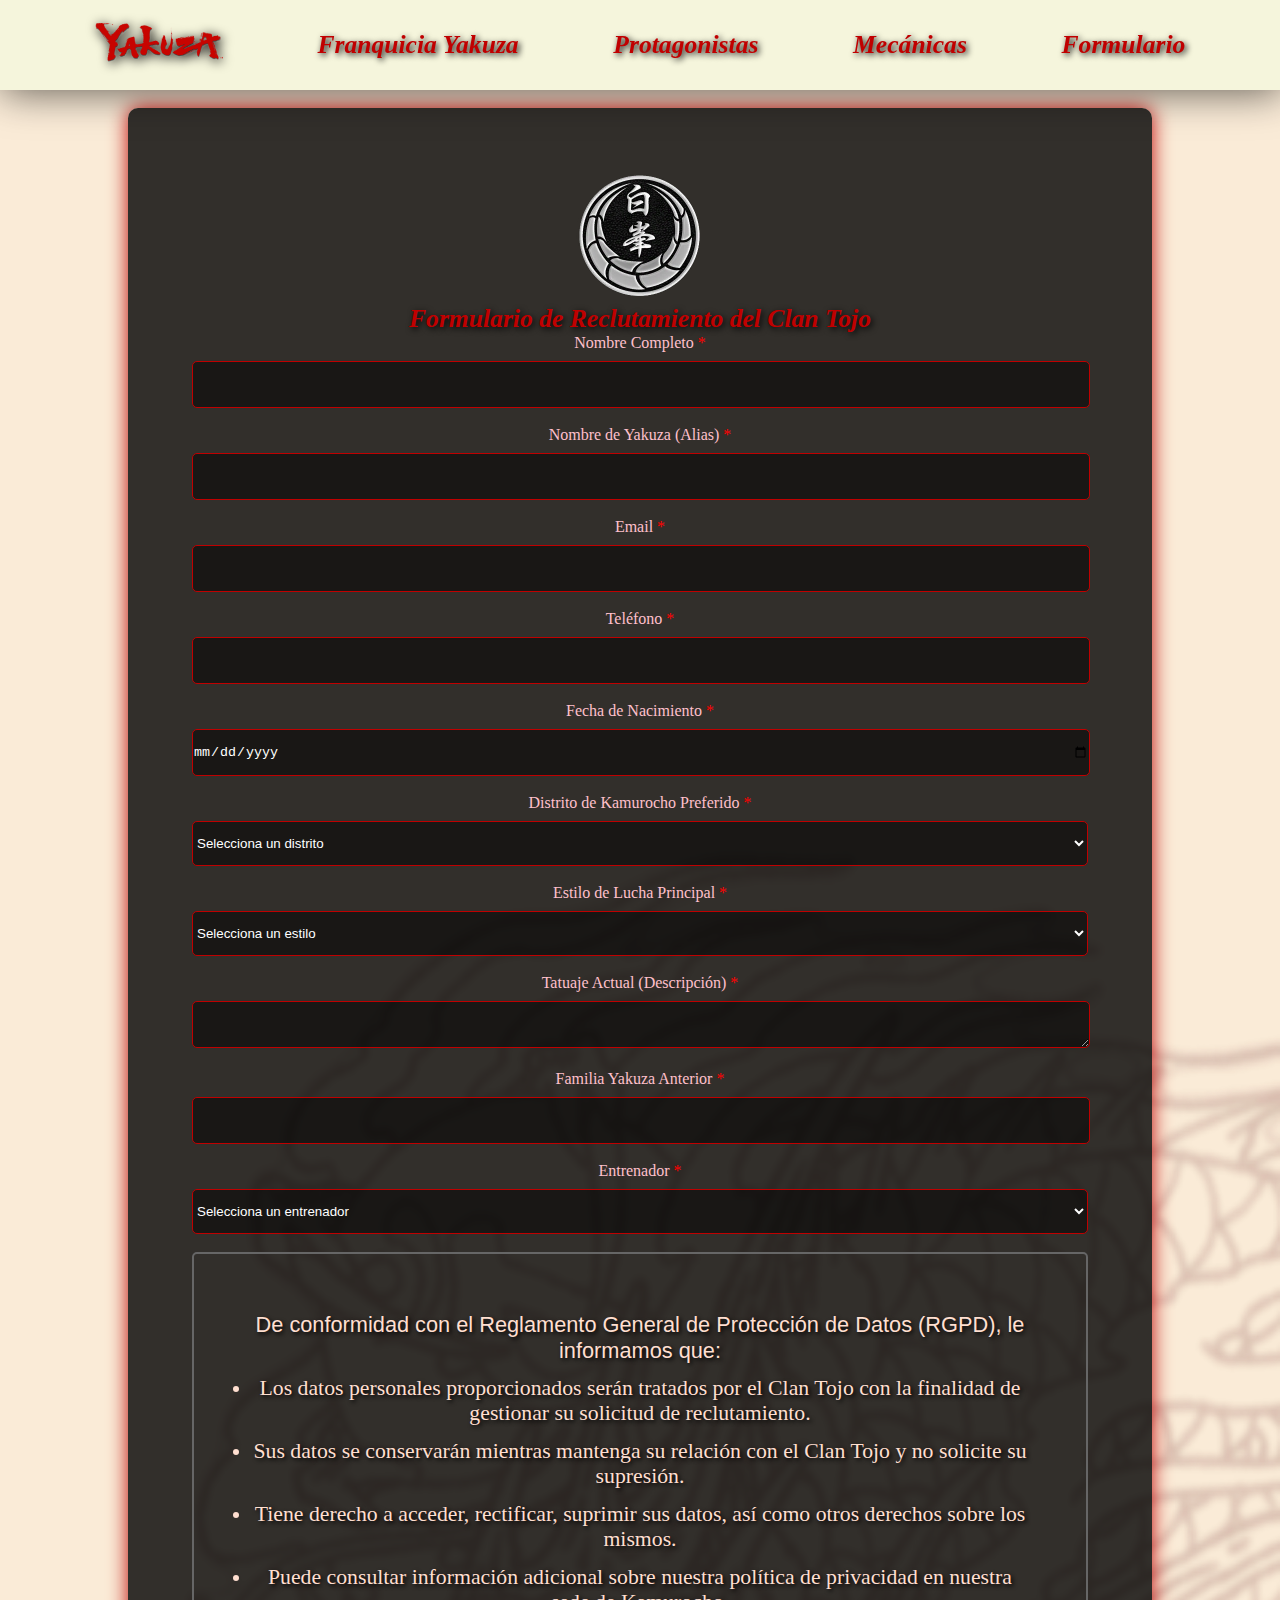
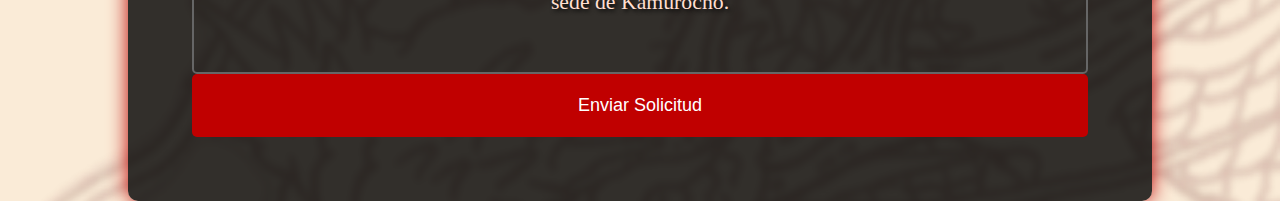
==== formularios.html @ 164cf71b "Tercera version" ====
<!DOCTYPE html>
<html lang="es">

<head>
    <meta charset="UTF-8">
    <meta name="viewport" content="width=device-width, initial-scale=1.0">
    <title>Franquicia Yakuza</title>
    <link rel="icon" href="images/kiryu.png" type="image/png">
    <link rel="stylesheet" href="styles/styles_formularios.css">
</head>

<body>

    <nav>
        <section class="paginas">
            <a href="index.html"><img src="images/yakuza.png" id="title" alt="Logo de Yakuza"></a>
        </section>
        <section class="paginas">
            <h1><a href="franquicia.html">Franquicia Yakuza</a></h1>
        </section>
        <section class="paginas">
            <h1><a href="protas.html">Protagonistas</a></h1>
        </section>
        <section class="paginas">
            <h1><a href="mecanicas.html">Mecánicas</a></h1>
        </section>
        <section class="paginas">
            <h1><a href="formularios.html">Formulario</a></h1>
        </section>
    </nav>

    <main id="principio">

        <article class="container">

            <img src="images/tojo.webp" alt="">
    
            <h1>Formulario de Reclutamiento del Clan Tojo</h1>
            <form id="tojoForm">
                <section class="form-group">
                    <label>Nombre Completo <span class="required">*</span></label>
                    <input type="text" name="nombreCompleto" required>
                </section>
    
                <section class="form-group">
                    <label>Nombre de Yakuza (Alias) <span class="required">*</span></label>
                    <input type="text" name="nombreYakuza" required>
                </section>
    
                <section class="form-group">
                    <label>Email <span class="required">*</span></label>
                    <input type="email" name="email" required>
                </section>
    
                <section class="form-group">
                    <label>Teléfono <span class="required">*</span></label>
                    <input type="tel" name="telefono" pattern="[0-9]{9}" required>
                </section>
    
                <section class="form-group">
                    <label>Fecha de Nacimiento <span class="required">*</span></label>
                    <input type="date" name="fechaNacimiento" required>
                </section>
    
                <section class="form-group">
                    <label>Distrito de Kamurocho Preferido <span class="required">*</span></label>
                    <select name="district" required>
                        <option value="">Selecciona un distrito</option>
                        <option value="theater">Theater Square</option>
                        <option value="champion">Champion District</option>
                        <option value="tenkaichi">Tenkaichi Street</option>
                        <option value="pink">Pink Street</option>
                    </select>
                </section>
    
                <section class="form-group">
                    <label>Estilo de Lucha Principal <span class="required">*</span></label>
                    <select name="estilo" required>
                        <option value="">Selecciona un estilo</option>
                        <option value="dragon">Dragon Style</option>
                        <option value="beast">Beast Style</option>
                        <option value="rush">Rush Style</option>
                        <option value="brawler">Brawler Style</option>
                    </select>
                </section>
    
                <section class="form-group">
                    <label>Tatuaje Actual (Descripción) <span class="required">*</span></label>
                    <textarea name="tattoo" required></textarea>
                </section>
    
                <section class="form-group">
                    <label>Familia Yakuza Anterior <span class="required">*</span></label></label>
                    <input type="text" name="anteriorFamilia" required>
                </section>
    
                <section class="form-group">
                    <label>Entrenador <span class="required">*</span></label>
                    <select name="entrenador" required>
                        <option value="">Selecciona un entrenador</option>
                        <option value="komaki">Komaki</option>
                        <option value="saigo">Saigo</option>
                        <option value="nair">Nair</option>
                        <option value="kamoji">Kamoji</option>
                    </select>
                </section>
    
                <section class="privacidad">
                    <p>De conformidad con el Reglamento General de Protección de Datos (RGPD), le informamos que:</p>
                    <ul>
                        <li>Los datos personales proporcionados serán tratados por el Clan Tojo con la finalidad de gestionar su solicitud de reclutamiento.</li>
                        <li>Sus datos se conservarán mientras mantenga su relación con el Clan Tojo y no solicite su supresión.</li>
                        <li>Tiene derecho a acceder, rectificar, suprimir sus datos, así como otros derechos sobre los mismos.</li>
                        <li>Puede consultar información adicional sobre nuestra política de privacidad en nuestra sede de Kamurocho.</li>
                    </ul>
                </section>
    
                <button type="submit">Enviar Solicitud</button>
            </form>
        </article>
        
    </main>

</body>

</html>
---- styles/styles_formularios.css ----
* {
    padding: 0;
    margin: 0;
}


#title {
    width: 10vw;
    height: auto;
    filter:drop-shadow(2px 2px 6px black);
}

:root{
    --color-burdeo: rgb(192, 0, 0)
}

a{
    color: unset;
    text-decoration: none;
}


h1{
    font-size: 2vw;
}

h1,h2,.enlace, h3{
    text-shadow: 2px 2px 6px black;
    color: var(--color-burdeo);
    font-style: oblique;
}


nav {
    display: flex;
    justify-content: space-evenly;
    align-items: center;
    height: 10vh;
    background-color: beige;
    width: 100%;
    filter: drop-shadow(
        2px 2px 20px rgba(0, 0, 0, 0.621)
    );
}

.paginas:hover{
    filter: brightness(0.5) contrast(1.2);
}

main{
    background-image: url(../images/dragon2.png);
    background-size: 200% 200%;
    animation: desplazado 15s ease infinite;
    background-color: antiquewhite;
}

@keyframes desplazado {
    0% {
        background-position: 0% 50%;
    }
    50% {
        background-position: 100% 50%;
    }
    100% {
        background-position: 0% 50%;
    }
}

main {
    display: flex;
    justify-content: space-evenly;
    flex-direction: column;
    align-items: center;
    text-align: center;
    height: auto;
}

/************/

img{
    width: 10vw;
    height: auto;
}

.container {
    margin-top: 2vh;
    width: 70vw;
    background: rgba(0, 0, 0, 0.8);
    padding: 5vw;
    border-radius: 10px;
    box-shadow: 0 0 20px var(--color-burdeo);
}

.form-group {
    margin-bottom: 2vh;
}

label {
    display: block;
    margin-bottom: 1vh;
    color: pink;
}

input, select, textarea, button {
    width: 100%;
    max-width: 100%;
    max-height: 40vh;
    height: 5vh;
    border: 1px solid var(--color-burdeo);
    background: rgba(0, 0, 0, 0.5);
    color: white;
    border-radius: 5px;
}

.required {
    color: red;
}

button {
    background: var(--color-burdeo);
    color: white;
    border: none;
    height: 7vh;
    font-size: 18px;
    border-radius: 5px;
    cursor: pointer;
    width: 100%;
    transition: all 0.3s ease;
}

button:hover {
    filter: brightness(0.8);
}

.privacidad {
    padding: 5%;
    border: 0.2vw solid #666;
    border-radius: 5px;
}
/**********/

p{
    font-family: Arial, sans-serif;
}

li, p {
    margin: 1vw;
    color: #ffdfd0;
    font-size: 1.7vw;
    text-shadow: 2px 2px 4px black;
}

h2{
    font-size: 4vw;
}

h3{
    font-size: 2vw;
}

@media (max-width: 768px) {
    #title {
        width: 30vw; /* Aumentar el ancho en pantallas más pequeñas */
    }

    nav {
        flex-direction: column; /* Cambiar a columna en pantallas pequeñas */
        height: auto;
        overflow: hidden;
    }

    h3{
        font-size: 3.5vw;
    }

    h1{
        font-size: 3vw;
    }

    li, p {
        font-size: 3vw;
    }

    footer{
        height: 20vh;
    }
}
@media (max-width: 480px) {

    h1{
        font-size: 4vw;
    }
}
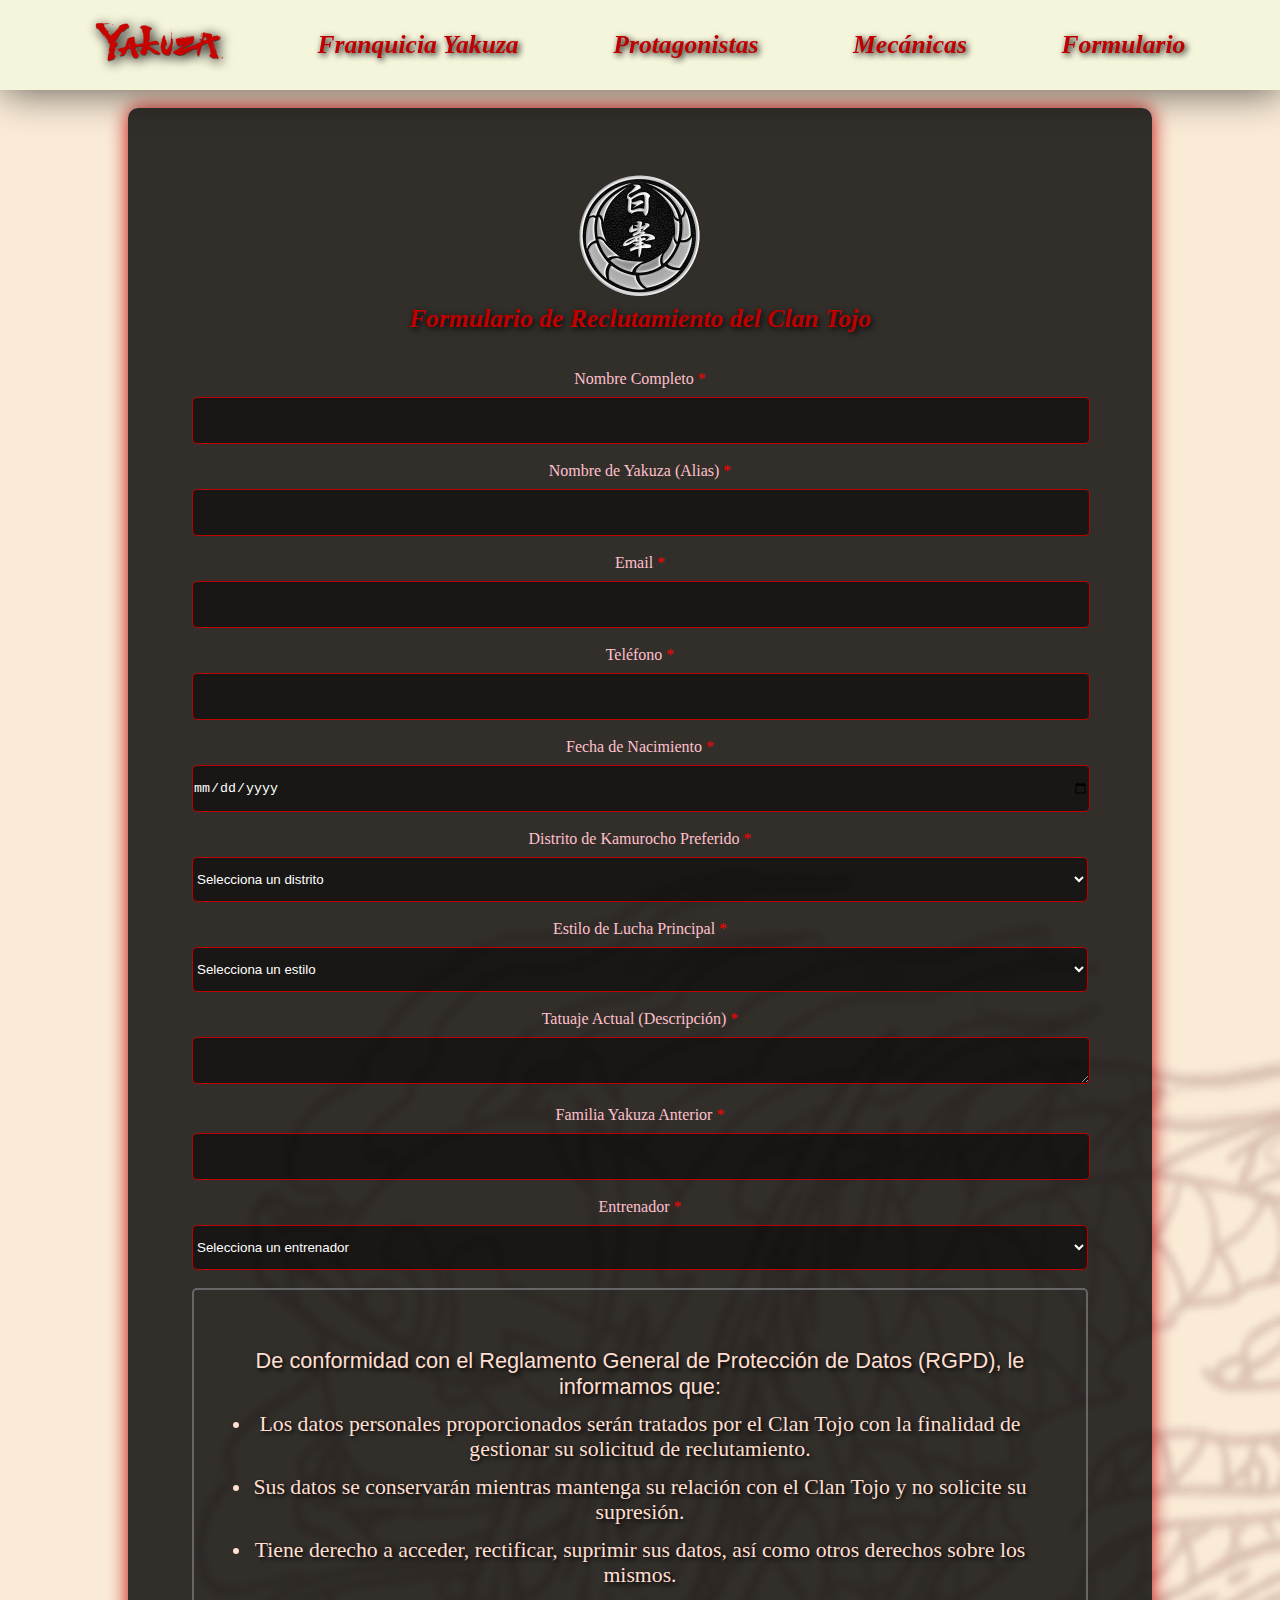
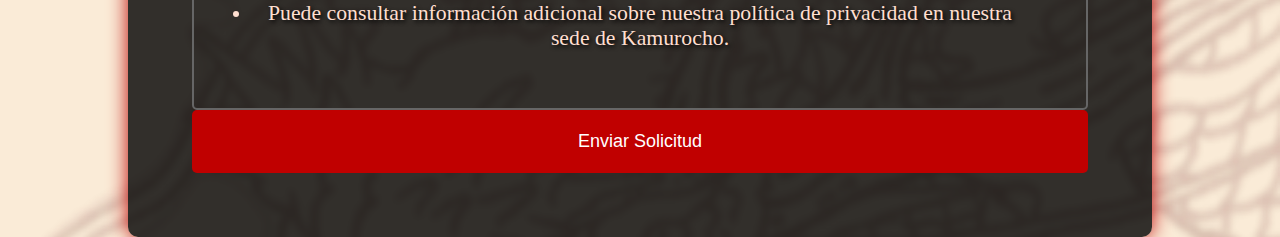
==== commit 137c88e1: "v4" ====
--- a/formularios.html
+++ b/formularios.html
@@ -39,7 +39,7 @@
             <form id="tojoForm">
                 <section class="form-group">
                     <label>Nombre Completo <span class="required">*</span></label>
-                    <input type="text" name="nombreCompleto" required>
+                    <input type="text" name="nombreCompleto" pattern="([A-ZÁÉÍÓÚÑ][a-záéíóúñÑ]+(\s(de|la|el|y)\s[A-ZÁÉÍÓÚÑ][a-záéíóúñÑ]+)*|\s*[A-ZÁÉÍÓÚÑ][a-záéíóúñÑ]+(\s[A-ZÁÉÍÓÚÑ][a-záéíóúñÑ]+)*)+" required>
                 </section>
     
                 <section class="form-group">
@@ -54,7 +54,7 @@
     
                 <section class="form-group">
                     <label>Teléfono <span class="required">*</span></label>
-                    <input type="tel" name="telefono" pattern="[0-9]{9}" required>
+                    <input type="tel" name="telefono" pattern="(\+34)?[0-9]{9}" required>
                 </section>
     
                 <section class="form-group">
--- a/styles/styles_formularios.css
+++ b/styles/styles_formularios.css
@@ -91,6 +91,10 @@
     box-shadow: 0 0 20px var(--color-burdeo);
 }
 
+.container h1{
+    margin-bottom: 4vh;
+}
+
 .form-group {
     margin-bottom: 2vh;
 }
@@ -137,7 +141,6 @@
     border: 0.2vw solid #666;
     border-radius: 5px;
 }
-/**********/
 
 p{
     font-family: Arial, sans-serif;
@@ -165,7 +168,7 @@
 
     nav {
         flex-direction: column; /* Cambiar a columna en pantallas pequeñas */
-        height: auto;
+        height: 20vh;
         overflow: hidden;
     }
 
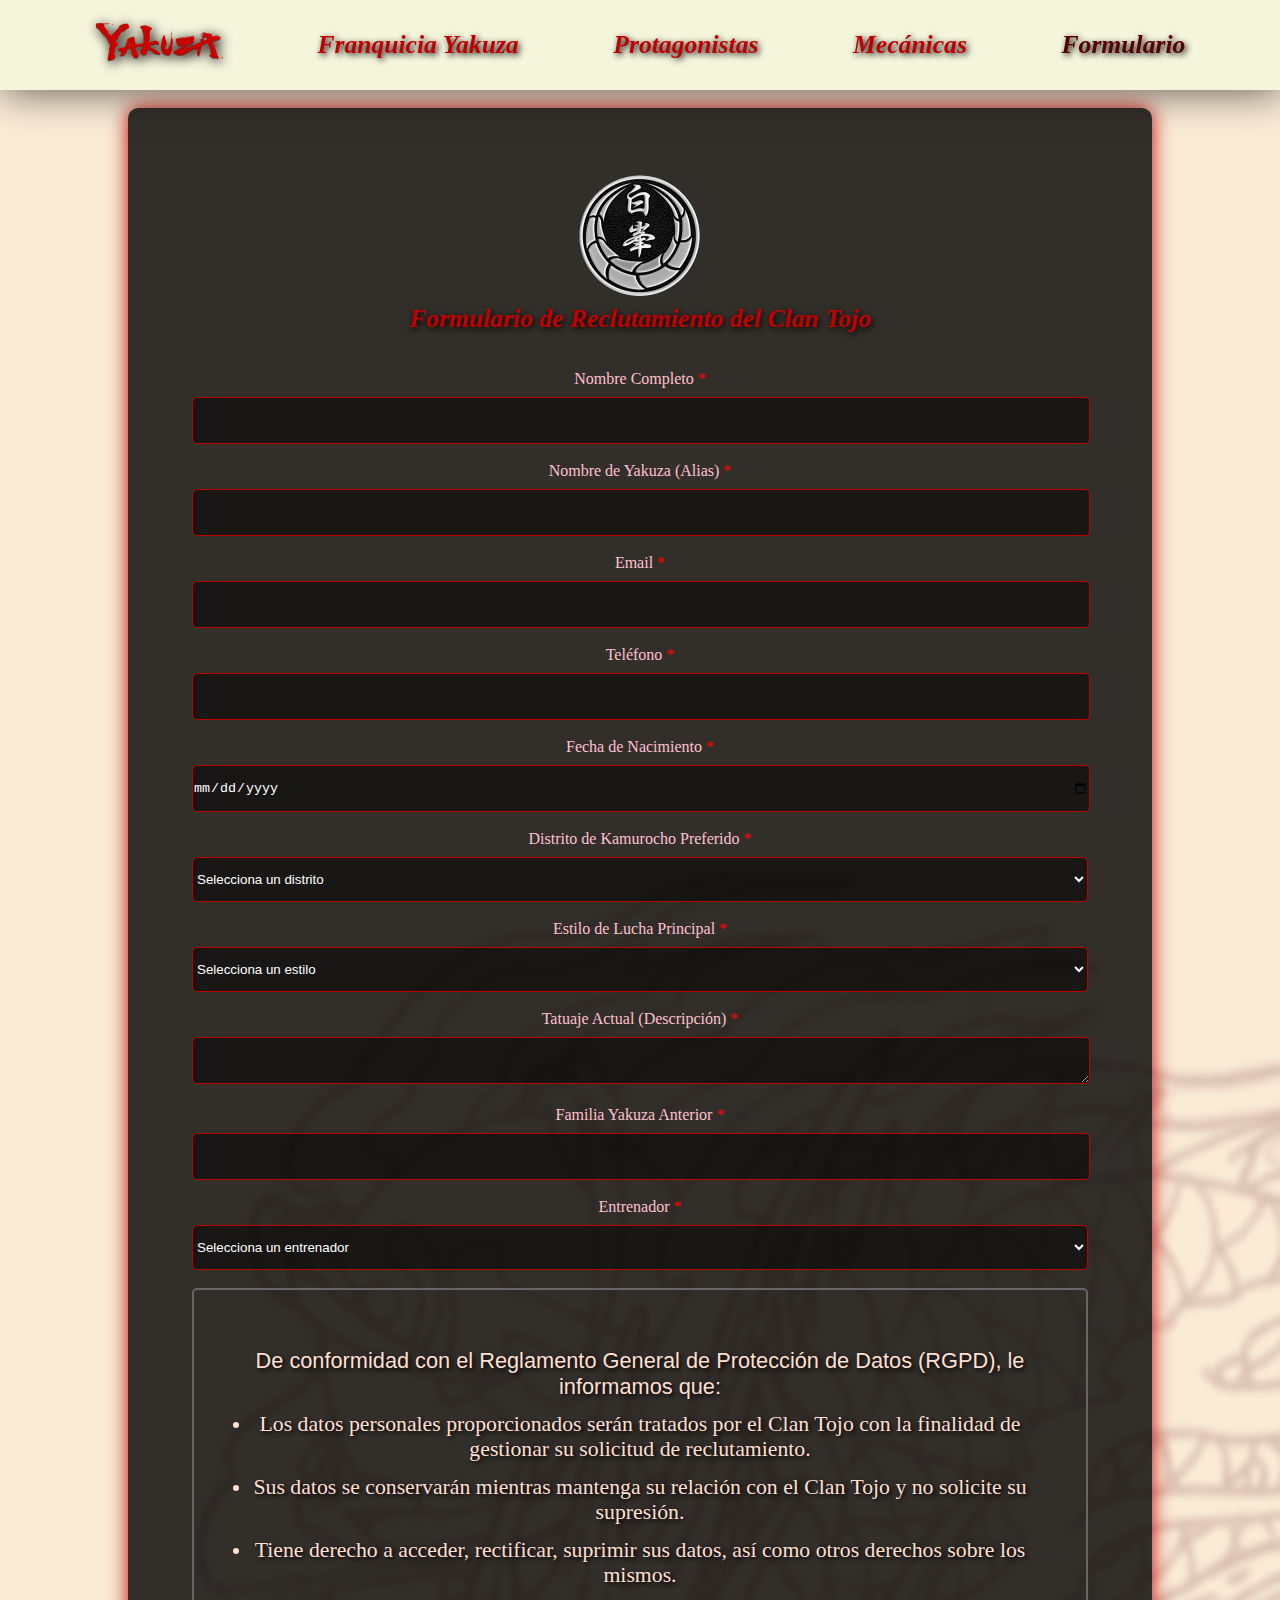
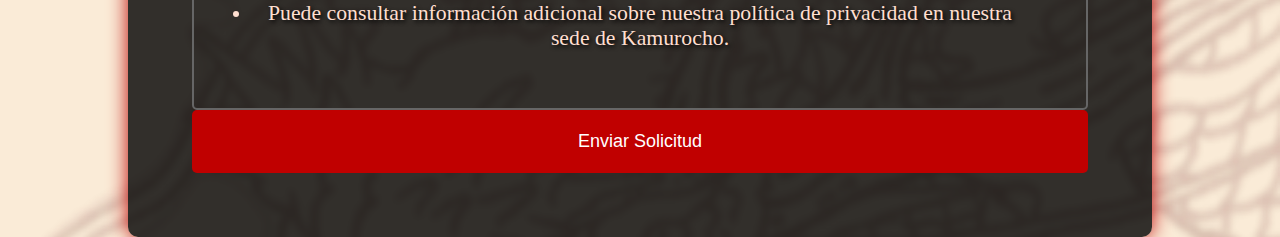
==== commit c2bfab68: "final" ====
--- a/formularios.html
+++ b/formularios.html
@@ -4,7 +4,7 @@
 <head>
     <meta charset="UTF-8">
     <meta name="viewport" content="width=device-width, initial-scale=1.0">
-    <title>Franquicia Yakuza</title>
+    <title>Formulario</title>
     <link rel="icon" href="images/kiryu.png" type="image/png">
     <link rel="stylesheet" href="styles/styles_formularios.css">
 </head>
@@ -24,7 +24,7 @@
         <section class="paginas">
             <h1><a href="mecanicas.html">Mecánicas</a></h1>
         </section>
-        <section class="paginas">
+        <section class="paginas" id="actual">
             <h1><a href="formularios.html">Formulario</a></h1>
         </section>
     </nav>
--- a/styles/styles_formularios.css
+++ b/styles/styles_formularios.css
@@ -47,6 +47,10 @@
     filter: brightness(0.5) contrast(1.2);
 }
 
+#actual{
+    filter: brightness(0.5) contrast(1.2);
+}
+
 main{
     background-image: url(../images/dragon2.png);
     background-size: 200% 200%;
